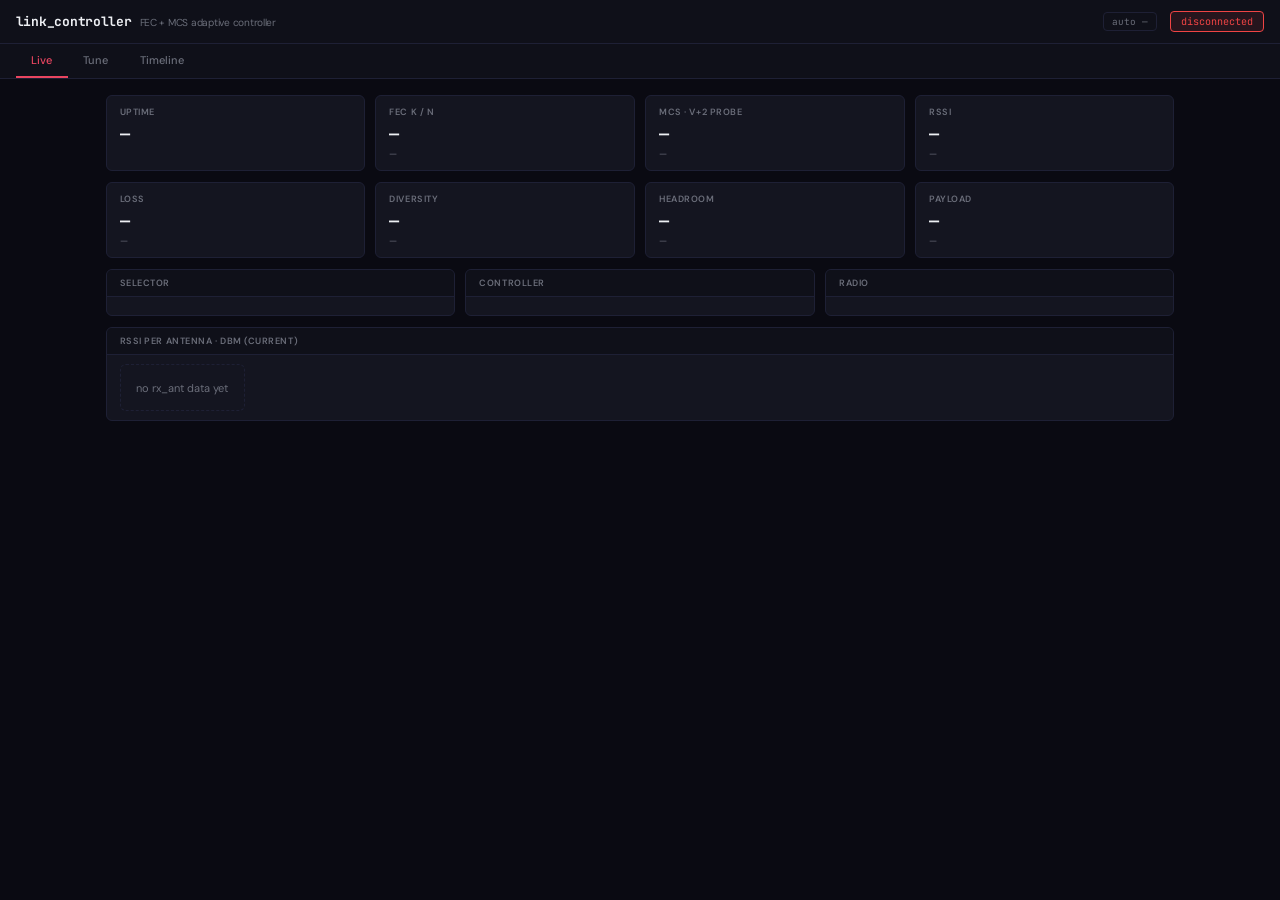
==== vehicle/webui/index.html @ eeebcd67 "slimdown phase 1: public/expert schema split, CLI cull, mcs_start+probe_enabled folds, gs.html link-" ====
<!doctype html>
<html lang="en">
<head>
<meta charset="utf-8">
<meta name="viewport" content="width=device-width,initial-scale=1">
<title>link_controller</title>
<style>
@import url('https://fonts.googleapis.com/css2?family=JetBrains+Mono:wght@400;500;600;700&family=DM+Sans:wght@400;500;600;700&display=swap');

*{margin:0;padding:0;box-sizing:border-box}
:root{
  --bg:#0a0a12;--bg2:#0f1019;--panel:#141520;--panel2:#191a2a;
  --border:#1e2035;--border-hi:#2a2d4a;
  --text:#c8cad0;--mute:#6b6e7a;--text-bright:#eef0f4;
  --accent:#e94560;--accent-glow:rgba(233,69,96,.15);
  --ok:#22c55e;--ok-bg:rgba(34,197,94,.1);
  --warn:#f59e0b;--warn-bg:rgba(245,158,11,.1);
  --bad:#ef4444;--bad-bg:rgba(239,68,68,.1);
  --fec:#3b82f6;--mcs:#bc8cff;--common:#6b6e7a;
}
html{font-size:13px}
html,body{margin:0;padding:0;height:100%;background:var(--bg);color:var(--text);font-family:'DM Sans',system-ui,sans-serif;overflow-x:hidden}
code,pre,.mono,.tune-row .name,.timeline,.kv dd,.card .v{font-family:'JetBrains Mono',monospace}

/* Sticky telemetry bar header */
header{position:sticky;top:0;z-index:100;display:flex;align-items:center;gap:1rem;padding:0 1.2rem;height:44px;background:var(--bg2);border-bottom:1px solid var(--border);backdrop-filter:blur(12px)}
header h1{font-family:'JetBrains Mono',monospace;font-weight:700;font-size:1rem;color:var(--text-bright);letter-spacing:-.02em;white-space:nowrap;margin:0}
header h1 .v{color:var(--mute);font-weight:400;margin-left:.6rem;font-family:'DM Sans',sans-serif;font-size:.78rem}
header .conn{font-size:.78rem;padding:3px 10px;border-radius:4px;background:var(--panel);border:1px solid var(--border);font-family:'JetBrains Mono',monospace}
header .conn.ok{color:var(--ok);border-color:var(--ok);background:var(--ok-bg)}
header .conn.bad{color:var(--bad);border-color:var(--bad);background:var(--bad-bg)}
/* Auto-state chip — "fec auto · mcs auto" badge in the header so the
 * operator can tell at a glance whether the adaptive loops are running
 * without opening the Tune tab. Colour reflects worst-of-pair:
 *   .ok  — both on  (the normal case)
 *   .warn — exactly one on (split state, usually after a manual pin)
 *   .bad — both off (everything is being driven by hand) */
header .chip{margin-left:auto;font-size:.72rem;padding:2px 8px;border:1px solid var(--border);border-radius:4px;font-family:'JetBrains Mono',monospace;cursor:help;color:var(--mute);white-space:nowrap}
header .chip.ok{color:var(--ok);border-color:var(--ok);background:var(--ok-bg)}
header .chip.warn{color:var(--warn);border-color:var(--warn);background:var(--warn-bg)}
header .chip.bad{color:var(--bad);border-color:var(--bad);background:var(--bad-bg)}

/* Tabs */
nav{display:flex;background:var(--bg2);border-bottom:1px solid var(--border);padding:0 1.2rem;gap:0}
nav button{flex:0 0 auto;background:none;color:var(--mute);border:none;border-bottom:2px solid transparent;padding:.7rem 1.2rem;font:inherit;font-size:.85rem;font-weight:500;cursor:pointer;transition:all .15s;user-select:none}
nav button:hover{color:var(--text)}
nav button.active{color:var(--accent);border-bottom-color:var(--accent)}

main{padding:1.2rem;overflow:auto;height:calc(100vh - 86px);max-width:1100px;margin:0 auto}
.tab{display:none}
.tab.active{display:block;animation:fadeIn .2s ease}
@keyframes fadeIn{from{opacity:0;transform:translateY(4px)}to{opacity:1;transform:none}}

/* Card grid (Live tab) */
.cards{display:grid;grid-template-columns:repeat(auto-fit,minmax(220px,1fr));gap:.8rem;margin-bottom:.8rem}
.card{background:var(--panel);border:1px solid var(--border);border-radius:6px;padding:.8rem 1rem;transition:border-color .15s}
.card:hover{border-color:var(--border-hi)}
.card h3{margin:0 0 .4rem;font-size:.7rem;text-transform:uppercase;letter-spacing:.06em;color:var(--mute);font-weight:600}
.card .v{font-size:1.3rem;font-weight:600;font-variant-numeric:tabular-nums;color:var(--text-bright)}
.card .v.ok{color:var(--ok)}
.card .v.warn{color:var(--warn)}
.card .v.bad{color:var(--bad)}
.card .v.muted{color:var(--mute)}
.card .sub{font-size:.72rem;color:var(--mute);margin-top:.2rem}

/* Detail panel rows */
.row{display:flex;gap:.8rem;margin-bottom:.8rem;flex-wrap:wrap}
.row > *{flex:1;min-width:240px}
.panel{background:var(--panel);border:1px solid var(--border);border-radius:6px;overflow:hidden}
.panel h2{margin:0;padding:.55rem 1rem;font-size:.7rem;text-transform:uppercase;letter-spacing:.06em;color:var(--mute);font-weight:600;background:var(--bg2);border-bottom:1px solid var(--border)}
.panel .kv,.panel .ant-row{padding:.7rem 1rem}
.kv{display:grid;grid-template-columns:auto 1fr;gap:4px 1rem;font-size:.78rem}
.kv dt{color:var(--mute);font-family:'JetBrains Mono',monospace}
.kv dd{margin:0;font-variant-numeric:tabular-nums;color:var(--text)}

/* Antenna chips */
.ant-row{display:flex;flex-wrap:wrap;gap:.5rem}
.ant-row .ant{display:flex;flex-direction:column;align-items:center;background:var(--bg);padding:.4rem .8rem;border-radius:4px;min-width:74px;border:1px solid var(--border)}
.ant-row .ant .name{font-size:.65rem;color:var(--mute);text-transform:uppercase;letter-spacing:.05em;margin-bottom:.15rem;font-family:'JetBrains Mono',monospace}
.ant-row .ant .val{font-size:1.05rem;font-weight:600;font-variant-numeric:tabular-nums;font-family:'JetBrains Mono',monospace}
.ant-row .ant .val.ok{color:var(--ok)}
.ant-row .ant .val.warn{color:var(--warn)}
.ant-row .ant .val.bad{color:var(--bad)}
.ant-row .ant.muted .val{color:var(--mute)}

/* Payload flags */
.payload-flags{display:inline-flex;gap:.25rem;margin-left:.4rem}
.payload-flags .flag{font-size:.6rem;padding:1px 6px;border-radius:3px;text-transform:uppercase;letter-spacing:.04em;font-weight:600;font-family:'JetBrains Mono',monospace}
.payload-flags .flag.warn{background:var(--warn-bg);color:var(--warn);border:1px solid var(--warn)}
.payload-flags .flag.info{background:rgba(59,130,246,.15);color:var(--fec);border:1px solid var(--fec)}

/* Toggle strips — pinned at the top of the Tune tab so the loop-enable
 * keys (fec.enabled / mcs.enabled / cmd.enabled) aren't lost among ~75
 * params. Mirrors the .adaptive-strip pattern from the ground PR #52
 * Link tab. Click a button → /set?<key>=<0|1>; the active state is
 * read back from the response and reflected in .on/.off styling.
 *
 * Split into two side-by-side strips because the semantics differ:
 *   .adaptive-strip — fec/mcs adaptive loops that overwrite manual
 *                     tune-row edits on each tick when ON.
 *   .remote-strip   — cmd.enabled gates whether the vehicle accepts
 *                     WCMDs from the ground; nothing gets overwritten. */
.strip-row{display:flex;gap:.8rem;flex-wrap:wrap;margin-bottom:1rem}
.strip-row > *{flex:1 1 320px;min-width:240px}
.toggle-strip{display:flex;gap:.6rem;flex-wrap:wrap;padding:.6rem .8rem;background:var(--bg2);border:1px solid var(--border);border-radius:6px;align-items:center}
.toggle-strip .label{font-size:.78rem;color:var(--text-bright);font-family:'JetBrains Mono',monospace;font-weight:600;text-transform:uppercase;letter-spacing:.04em}
.toggle-strip .group{display:flex;align-items:center;gap:.3rem}
.toggle-strip .group .name{font-size:.72rem;color:var(--mute);font-family:'JetBrains Mono',monospace;text-transform:uppercase;letter-spacing:.04em}
.toggle-strip button{background:var(--panel);color:var(--mute);border:1px solid var(--border);border-radius:3px;padding:3px 10px;font-family:'JetBrains Mono',monospace;font-size:.72rem;font-weight:700;cursor:pointer;text-transform:uppercase;letter-spacing:.04em;transition:all .15s}
.toggle-strip button:hover{border-color:var(--border-hi);color:var(--text)}
.toggle-strip button.on{background:var(--ok-bg);color:var(--ok);border-color:var(--ok)}
.toggle-strip button.off{background:var(--bad-bg);color:var(--bad);border-color:var(--bad)}
.toggle-strip button.flash-bad{animation:flash-bad 1.2s ease-out}
.toggle-strip .hint{font-size:.7rem;color:var(--mute);flex:1 1 100%;margin-top:.2rem}

/* Tune tab — sections + parameter rows */
.tune-expert{display:flex;align-items:center;gap:.45rem;margin:.2rem 0 1rem;font-size:.76rem;color:var(--mute);cursor:pointer;user-select:none}
.tune-expert input{accent-color:var(--warn)}
.tune-section{margin-bottom:1.2rem}
.tune-section h2{margin:0 0 .5rem;font-size:.78rem;text-transform:uppercase;letter-spacing:.06em;font-weight:600;border-left:3px solid var(--common);padding-left:.6rem;color:var(--mute)}
.tune-section.fec h2{border-left-color:var(--fec);color:var(--fec)}
.tune-section.mcs h2{border-left-color:var(--mcs);color:var(--mcs)}
.tune-section.common h2{border-left-color:var(--common);color:var(--mute)}
.tune-grid{display:grid;grid-template-columns:repeat(auto-fill,minmax(320px,1fr));gap:.4rem}
.tune-row{display:grid;grid-template-columns:170px 1fr 64px;gap:.4rem;align-items:center;padding:.4rem .6rem;background:var(--panel);border:1px solid var(--border);border-radius:4px;border-left:3px solid transparent;transition:all .15s}
.tune-row:hover{border-color:var(--border-hi)}
.tune-row .name{font-size:.78rem;color:var(--text);display:flex;align-items:center;gap:.4rem;min-width:0}
.tune-row .name .label{overflow:hidden;text-overflow:ellipsis;white-space:nowrap}
/* "?" hover-tip — replaces the inline two-line description that used
 * to wrap behind the input on narrow grids. Range is still inline so
 * operators don't have to hover to see [lo..hi]. */
.tune-row .name .tip{flex:0 0 auto;display:inline-flex;align-items:center;justify-content:center;width:14px;height:14px;border:1px solid var(--border-hi);border-radius:50%;color:var(--mute);font-size:.62rem;font-family:'JetBrains Mono',monospace;cursor:help;user-select:none}
.tune-row .name .tip:hover{color:var(--text-bright);border-color:var(--accent)}
.tune-row .name .range{flex:0 0 auto;color:var(--mute);font-size:.7rem;font-family:'JetBrains Mono',monospace}
.tune-row input{background:var(--bg);color:var(--text);border:1px solid var(--border);border-radius:3px;padding:4px 6px;font-family:'JetBrains Mono',monospace;font-size:.78rem;width:100%;transition:border-color .15s}
.tune-row input:focus{outline:none;border-color:var(--accent)}
.tune-row input[type="number"]{-moz-appearance:textfield}
.tune-row input[type="number"]::-webkit-outer-spin-button,.tune-row input[type="number"]::-webkit-inner-spin-button{-webkit-appearance:none;margin:0}
/* Apply buttons: solid orange (matches the "modify state" affordance
 * used for primary action buttons elsewhere in the UI). */
.tune-row button{background:var(--warn);color:#000;border:1px solid var(--warn);border-radius:3px;padding:4px 8px;font-family:'JetBrains Mono',monospace;font-size:.72rem;font-weight:700;cursor:pointer;text-transform:uppercase;letter-spacing:.04em;transition:all .15s}
.tune-row button:hover{background:#d97706;border-color:#d97706;transform:translateY(-1px)}
.tune-row.applied{border-left-color:var(--ok);animation:flash-ok 1s ease-out}
.tune-row.error{border-left-color:var(--bad);animation:flash-bad 1.5s ease-out}
@keyframes flash-ok{0%{background:rgba(34,197,94,.18)}100%{background:var(--panel)}}
@keyframes flash-bad{0%{background:rgba(239,68,68,.18)}100%{background:var(--panel)}}

/* Timeline */
.timeline{font-size:.75rem}
.timeline .filters{display:flex;gap:.4rem;margin-bottom:.6rem;align-items:center}
.timeline .filters label{display:flex;align-items:center;gap:.3rem;cursor:pointer;padding:4px 10px;background:var(--panel);border:1px solid var(--border);border-radius:4px;font-family:'DM Sans',sans-serif;font-size:.78rem;transition:all .15s}
.timeline .filters label:hover{border-color:var(--border-hi);color:var(--text-bright)}
.timeline .filters label input{margin:0}
.timeline .filters .clear{margin-left:auto;background:var(--panel);color:var(--mute);border:1px solid var(--border);border-radius:4px;padding:4px 12px;cursor:pointer;font-family:'JetBrains Mono',monospace;font-size:.72rem;text-transform:uppercase;letter-spacing:.04em;transition:all .15s}
.timeline .filters .clear:hover{border-color:var(--accent);color:var(--accent)}
.timeline .events{background:var(--panel);border:1px solid var(--border);border-radius:4px;padding:.4rem;height:calc(100vh - 220px);overflow-y:auto}
.timeline .ev{padding:3px 6px;border-bottom:1px solid var(--border);display:flex;gap:.6rem;align-items:flex-start;white-space:pre-wrap;word-break:break-all}
.timeline .ev:last-child{border:0}
.timeline .ev .t{color:var(--mute);flex:0 0 auto;font-variant-numeric:tabular-nums}
.timeline .ev .s{flex:0 0 auto;font-weight:600;width:42px;text-transform:uppercase;letter-spacing:.04em;font-size:.7rem}
.timeline .ev.fec .s{color:var(--fec)}
.timeline .ev.mcs .s{color:var(--mcs)}
.timeline .ev.common .s{color:var(--mute)}
.timeline .ev .m{flex:1;color:var(--text)}

.muted{color:var(--mute)}
.empty{color:var(--mute);text-align:center;padding:1.2rem;font-size:.85rem;border:1px dashed var(--border);border-radius:6px}

::-webkit-scrollbar{width:6px;height:6px}
::-webkit-scrollbar-track{background:var(--bg)}
::-webkit-scrollbar-thumb{background:var(--border-hi);border-radius:3px}
::-webkit-scrollbar-thumb:hover{background:var(--mute)}
</style>
</head>
<body>
<header>
  <h1>link_controller<span class="v">FEC + MCS adaptive controller</span></h1>
  <span id="auto-chip" class="chip" title="Adaptive loop state. Click the buttons on the Tune tab to toggle.">auto —</span>
  <span id="conn" class="conn">connecting…</span>
</header>
<nav>
  <button data-tab="live" class="active">Live</button>
  <button data-tab="tune">Tune</button>
  <button data-tab="timeline">Timeline</button>
</nav>
<main>
  <section id="tab-live" class="tab active">
    <div class="cards">
      <div class="card"><h3>Uptime</h3><div class="v" id="c-uptime">—</div></div>
      <div class="card"><h3>FEC k / n</h3><div class="v" id="c-fec">—</div><div class="sub" id="c-fec-sub">—</div></div>
      <div class="card"><h3>MCS · V+2 probe</h3><div class="v" id="c-mcs">—</div><div class="sub" id="c-mcs-sub">—</div></div>
      <div class="card"><h3>RSSI</h3><div class="v" id="c-rssi">—</div><div class="sub" id="c-rssi-sub">—</div></div>
      <div class="card"><h3>Loss</h3><div class="v" id="c-loss">—</div><div class="sub" id="c-loss-sub">—</div></div>
      <div class="card"><h3>Diversity</h3><div class="v" id="c-div">—</div><div class="sub" id="c-div-sub">—</div></div>
      <div class="card"><h3>Headroom</h3><div class="v" id="c-headroom">—</div><div class="sub" id="c-headroom-sub">—</div></div>
      <div class="card"><h3>Payload</h3><div class="v" id="c-payload">—</div><div class="sub" id="c-payload-sub">—</div></div>
    </div>
    <div class="row">
      <div class="panel">
        <h2>Selector</h2>
        <dl class="kv" id="kv-sel"></dl>
      </div>
      <div class="panel">
        <h2>Controller</h2>
        <dl class="kv" id="kv-ctrl"></dl>
      </div>
      <div class="panel">
        <h2>Radio</h2>
        <dl class="kv" id="kv-radio"></dl>
      </div>
    </div>
    <div class="panel">
      <h2>RSSI per antenna · dBm (current)</h2>
      <div class="ant-row" id="ant-row"><div class="empty">no rx_ant data yet</div></div>
    </div>
  </section>

  <section id="tab-tune" class="tab"></section>

  <section id="tab-timeline" class="tab">
    <div class="timeline">
      <div class="filters">
        <label><input type="checkbox" data-subsys="fec" checked> fec</label>
        <label><input type="checkbox" data-subsys="mcs" checked> mcs</label>
        <label><input type="checkbox" data-subsys="common" checked> common</label>
        <button class="clear" id="ev-clear">clear</button>
      </div>
      <div class="events" id="events"><div class="empty">waiting for events…</div></div>
    </div>
  </section>
</main>

<script>
"use strict";

// ── State ────────────────────────────────────────────────────────────
const state = {
  paramsSchema: null,    // [{name, type, lo, hi, help, value, subsys}, ...]
  tuneRendered: false,
  tuneExpert: false,     // false = /schema (public keys), true = /schema?all=1
  evBuf: [],             // [{t, subsys, msg}, ...] — capped
  evCap: 200,
  filters: {fec:true, mcs:true, common:true},
};

const $ = sel => document.querySelector(sel);
const $$ = sel => document.querySelectorAll(sel);

// ── Tabs ─────────────────────────────────────────────────────────────
$$("nav button").forEach(b => b.addEventListener("click", () => {
  $$("nav button").forEach(x => x.classList.remove("active"));
  $$(".tab").forEach(x => x.classList.remove("active"));
  b.classList.add("active");
  $("#tab-" + b.dataset.tab).classList.add("active");
  if (b.dataset.tab === "tune" && !state.tuneRendered) renderTune();
}));

// ── Subsystem detection from dotted key ──────────────────────────────
function subsysOf(key) {
  if (key.startsWith("fec.")) return "fec";
  if (key.startsWith("mcs.")) return "mcs";
  return "common";
}

// ── Connection status / SSE ──────────────────────────────────────────
function setConn(ok, text) {
  const el = $("#conn");
  el.className = "conn " + (ok ? "ok" : "bad");
  el.textContent = text;
}

function startSSE() {
  let es;
  try { es = new EventSource("/events"); } catch (e) { setConn(false, "sse failed"); return; }
  es.onopen = () => setConn(true, "live");
  es.onerror = () => setConn(false, "disconnected");
  es.onmessage = e => {
    let d;
    try { d = JSON.parse(e.data); } catch (_) { return; }
    pushEvent(d.t_s, d.subsys || "common", d.msg || "");
  };
}

function pushEvent(t, subsys, msg) {
  state.evBuf.push({t, subsys, msg});
  if (state.evBuf.length > state.evCap) state.evBuf.shift();
  appendEventToDom(t, subsys, msg);
}

function appendEventToDom(t, subsys, msg) {
  if (!state.filters[subsys]) return;
  const evDiv = $("#events");
  if (evDiv.firstElementChild && evDiv.firstElementChild.classList.contains("empty"))
    evDiv.innerHTML = "";
  const row = document.createElement("div");
  row.className = "ev " + subsys;
  const t1 = document.createElement("span"); t1.className = "t"; t1.textContent = (typeof t === "number" ? t.toFixed(3) : "—") + "s";
  const t2 = document.createElement("span"); t2.className = "s"; t2.textContent = subsys;
  const t3 = document.createElement("span"); t3.className = "m"; t3.textContent = msg;
  row.append(t1, t2, t3);
  evDiv.appendChild(row);
  // cap rendered children too
  while (evDiv.children.length > state.evCap) evDiv.removeChild(evDiv.firstChild);
  // auto-scroll if user is near bottom
  if (evDiv.scrollTop + evDiv.clientHeight + 40 >= evDiv.scrollHeight)
    evDiv.scrollTop = evDiv.scrollHeight;
}

function rerenderEvents() {
  const evDiv = $("#events");
  evDiv.innerHTML = "";
  for (const e of state.evBuf) appendEventToDom(e.t, e.subsys, e.msg);
  if (!evDiv.children.length) evDiv.innerHTML = '<div class="empty">no events match filters</div>';
}

$$(".timeline .filters input").forEach(cb => cb.addEventListener("change", () => {
  state.filters[cb.dataset.subsys] = cb.checked;
  rerenderEvents();
}));
$("#ev-clear").addEventListener("click", () => { state.evBuf = []; rerenderEvents(); });

// ── Live tab — periodic /status fetch ────────────────────────────────
async function pollStatus() {
  try {
    const r = await fetch("/status", {cache:"no-store"});
    if (!r.ok) throw new Error(r.status);
    const j = await r.json();
    renderStatus(j);
  } catch (_) { /* SSE conn indicator already shows it */ }
}

function fmtKv(parent, obj, fmt) {
  parent.innerHTML = "";
  for (const k of Object.keys(obj)) {
    const dt = document.createElement("dt"); dt.textContent = k;
    const dd = document.createElement("dd");
    let v = obj[k];
    if (fmt && fmt[k]) v = fmt[k](v);
    else if (typeof v === "number") v = (Number.isInteger(v) ? v : v.toFixed(2));
    else if (typeof v === "boolean") v = v ? "yes" : "no";
    dd.textContent = (v === null || v === undefined) ? "—" : String(v);
    parent.appendChild(dt); parent.appendChild(dd);
  }
}

// Header auto-state chip — reads fec.enabled / mcs.enabled out of the
// status poll. cmd.enabled is not surfaced in /status (would need a
// server-side change), so the chip stays scoped to the two adaptive
// loops; the Tune-tab strip still covers cmd.
function renderAutoChip(s) {
  const chip = $("#auto-chip");
  if (!chip) return;
  const fec = !!(s && s.fec && s.fec.enabled);
  const mcs = !!(s && s.mcs && s.mcs.enabled);
  chip.classList.remove("ok","warn","bad");
  if (fec && mcs)      chip.classList.add("ok");
  else if (fec || mcs) chip.classList.add("warn");
  else                 chip.classList.add("bad");
  chip.textContent =
    "fec " + (fec ? "auto" : "OFF") +
    " · mcs " + (mcs ? "auto" : "OFF");
  chip.title =
    "fec.enabled = " + (fec ? "true" : "false") + "\n" +
    "mcs.enabled = " + (mcs ? "true" : "false") + "\n" +
    "Toggle these on the Tune tab.";
}

function renderStatus(s) {
  $("#c-uptime").textContent = (s.uptime_s ?? 0).toFixed(1) + "s";
  renderAutoChip(s);
  // Keep the Tune-tab strip in sync with external changes (CLI, another
  // browser session). Only the two adaptive keys ride along on /status;
  // cmd.enabled isn't exposed there, so it stays driven by /set + the
  // one-shot /params read in buildToggleStrips.
  refreshAdaptiveStripFromParams({
    "fec.enabled": !!(s && s.fec && s.fec.enabled),
    "mcs.enabled": !!(s && s.mcs && s.mcs.enabled),
  });

  // FEC card — show k/n with explicit encoded bitrate + parity %.
  // Bitrate is computed here (avg_frame_size × fps × 8) instead of in
  // a separate card; the operator gets the number directly without
  // mental math, and the "Headroom" card below shows the actionable
  // budget-vs-encoded comparison.
  const fec = s.fec || {};
  if (fec.have_current) {
    $("#c-fec").textContent = fec.k + " / " + fec.n;
    $("#c-fec").className = "v ok";
    const encoded_kbps = (fec.avg_frame_size||0) * (fec.fps||0) * 8 / 1000;
    const parity_pct = fec.n > 0 ? ((fec.n - fec.k) / fec.n * 100) : 0;
    const bps = encoded_kbps > 0
      ? (encoded_kbps/1000).toFixed(2) + " Mbps · "
      : "";
    $("#c-fec-sub").textContent = bps + parity_pct.toFixed(0) + "% parity · " + (fec.fps||0).toFixed(0) + " fps";
  } else {
    $("#c-fec").textContent = "—";
    $("#c-fec").className = "v";
    $("#c-fec-sub").textContent = "(waiting for first commit)";
  }

  // MCS · V+2 probe card — current committed MCS plus the probe rung the
  // law gates on (per-mille PER + freshness).
  const mcs = s.mcs || {};
  const pb = mcs.probe || {};
  if (mcs.current_mcs >= 0) {
    const probeStr = (pb.tuned_mcs >= 0) ? " → P" + pb.tuned_mcs : "";
    $("#c-mcs").textContent = "MCS " + mcs.current_mcs + probeStr;
    $("#c-mcs").className = mcs.in_failsafe ? "v bad" : "v ok";
    if (mcs.in_failsafe) {
      $("#c-mcs-sub").textContent = "FAILSAFE (no rx_ant)";
    } else {
      const perStr = (pb.v2_per_milli >= 0)
        ? "V+2 " + pb.v2_per_milli + "‰ · " + (pb.v2_age_s >= 0 ? pb.v2_age_s.toFixed(1) + "s" : "—")
        : "V+2 no data";
      $("#c-mcs-sub").textContent = perStr + " · commits " + mcs.commit_count;
    }
  } else {
    $("#c-mcs").textContent = "—";
    $("#c-mcs").className = "v";
    $("#c-mcs-sub").textContent = "(no rx_ant yet)";
  }

  // RSSI — smoothed dBm + slope; guard badge when a floor/fade rule is
  // suppressing promotes (or actively demoting).
  const score = s.score || {};
  const guard = mcs.rssi_guard || {};
  if ("smoothed_rssi" in score) {
    const sm = score.smoothed_rssi;
    const slope = score.rssi_slope_db_s || 0;
    const guardOn = guard.floor_active || guard.fade_active;
    $("#c-rssi").textContent = sm.toFixed(1) + " dBm";
    $("#c-rssi").className = "v " + (guardOn || sm < -75 ? "bad" : sm < -60 ? "warn" : "ok");
    let sub = "slope " + (slope >= 0 ? "+" : "") + slope.toFixed(1) + " dB/s";
    if (guard.floor_active) sub += " · FLOOR";
    if (guard.fade_active)  sub += " · FADE";
    $("#c-rssi-sub").textContent = sub;
  }

  // Loss (smoothed/EWMA — the values the law evaluates)
  if ("smoothed_lost_ratio" in score) {
    const lp = score.smoothed_lost_ratio * 100;
    $("#c-loss").textContent = lp.toFixed(2) + "%";
    $("#c-loss").className = "v " + (lp > 5 ? "bad" : lp > 0.5 ? "warn" : "ok");
    $("#c-loss-sub").textContent = "fec_recov " + ((score.smoothed_recov_ratio||0)*100).toFixed(1) + "%";
  }

  // Diversity — redundant-copies-per-unique-fragment (count_p_diversity /
  // count_p_uniq).  Two adapters fully overlapping = 100%; N adapters fully
  // overlapping = (N-1) × 100%.  Distinct from fec_recov: high diversity
  // means a second/third adapter routinely saved us without needing parity.
  // adapter_count = -1 → older RX without the patch.
  if ("smoothed_diversity_ratio" in score) {
    const dv = (score.smoothed_diversity_ratio || 0) * 100;
    const ac = ("adapter_count" in score) ? score.adapter_count : -1;
    $("#c-div").textContent = dv.toFixed(1) + "%";
    /* Colour: ok when ≥1 redundant copy on average; warn for partial
     * overlap; neutral for single-adapter setups. */
    $("#c-div").className = "v " + (dv >= 95 ? "ok" : dv > 0 ? "warn" : "");
    let sub;
    if (ac > 0) {
      sub = ac + (ac === 1 ? " adapter" : " adapters") + " active";
    } else if (dv > 0) {
      sub = "redundant coverage";
    } else {
      sub = "single adapter / no overlap";
    }
    $("#c-div-sub").textContent = sub;
  }

  // Headroom — actionable derived value: how much link budget is left
  // (or how far over budget the encoder is running). Computed from the
  // sidecar's encoded bitrate vs the FEC controller's safe-budget
  // (phy × k/n × safety, clamped to bitrate_min/max).
  //
  // Threshold calibration accounts for the fact that the budget is
  // ALREADY safety_margin (0.5 by default) below post-FEC capacity, so
  // small overshoots are within normal frame-size fluctuation:
  //   green  : usage  < 100% (under conservative budget)
  //   yellow : 100-140%      (eating safety margin, still fine)
  //   red    : >= 140%       (approaching PHY-after-FEC ceiling)
  // For reference: at 200% of budget the encoder is using 100% of the
  // post-FEC capacity (= phy × k/n) and will drop frames.
  const wfb = s.wfb || {};
  const have_budget  = typeof wfb.computed_safe_kbps === "number" && wfb.computed_safe_kbps > 0;
  const have_encoded = fec.have_current && fec.fps > 0 && fec.avg_frame_size > 0;
  if (have_budget && have_encoded) {
    const encoded_kbps = (fec.avg_frame_size * fec.fps * 8) / 1000;
    const free_kbps    = wfb.computed_safe_kbps - encoded_kbps;
    const usage        = encoded_kbps / wfb.computed_safe_kbps;
    const sign         = free_kbps >= 0 ? "+" : "";
    $("#c-headroom").textContent = sign + (free_kbps/1000).toFixed(2) + " Mbps " +
                                   (free_kbps >= 0 ? "free" : "over");
    $("#c-headroom").className =
      usage >= 1.40 ? "v bad"  :
      usage >= 1.00 ? "v warn" : "v ok";
    $("#c-headroom-sub").textContent =
      (encoded_kbps/1000).toFixed(2) + " / " + (wfb.computed_safe_kbps/1000).toFixed(2) +
      " Mbps  (" + (usage*100).toFixed(0) + "%)";
  } else if (have_budget) {
    $("#c-headroom").textContent = (wfb.computed_safe_kbps/1000).toFixed(2) + " Mbps";
    $("#c-headroom").className = "v warn";
    $("#c-headroom-sub").textContent = "budget only — no encoder data";
  } else {
    $("#c-headroom").textContent = "—";
    $("#c-headroom").className = "v muted";
    $("#c-headroom-sub").textContent = "(no radio + controller state)";
  }

  // Detail panels
  fmtKv($("#kv-sel"), {
    mcs: mcs.current_mcs,
    probe_tuned_mcs: pb.tuned_mcs,
    v2_per_milli: pb.v2_per_milli,
    v2_age_s: (pb.v2_age_s >= 0) ? pb.v2_age_s.toFixed(2) : "—",
    v2_gated: !!pb.v2_gated,
    probe_records: pb.records,
    retune_fails: pb.retune_fails,
    rssi_slope: (score.rssi_slope_db_s != null) ? score.rssi_slope_db_s.toFixed(1) : "—",
    floor_active: !!guard.floor_active,
    fade_active: !!guard.fade_active,
    flap_guard: (mcs.flap_guard && mcs.flap_guard.active)
      ? ("rung " + mcs.flap_guard.mcs) : "off",
    in_failsafe: !!mcs.in_failsafe,
    commit_count: mcs.commit_count,
    changes_in_window: mcs.changes_in_window,
  });
  fmtKv($("#kv-ctrl"), {
    have_current: !!fec.have_current,
    k: fec.k, n: fec.n,
    avg_frame_size: (fec.avg_frame_size||0).toFixed(1),
    update_count: fec.update_count,
    fps: (fec.fps||0).toFixed(2),
  });
  const radio = s.radio || {};
  fmtKv($("#kv-radio"), {
    valid: !!radio.valid,
    mcs_index: radio.mcs,
    bw: radio.bw,
    short_gi: !!radio.short_gi,
    stbc: radio.stbc,
    ldpc: !!radio.ldpc,
    vht: !!radio.vht_mode,
    nss: radio.vht_nss,
    phy_mbps: (radio.phy_mbps != null) ? radio.phy_mbps.toFixed(1) : "—",
  });

  // Payload card — adaptive outgoing.maxPayloadSize. When the feature
  // is off (fec.payload_max = 0, the shipped default) the card shows
  // "off" muted; when enabled it shows the last value written to venc
  // with two pill flags:
  //   CAPPED  — the bitrate→payload tier table wanted more headroom
  //             than payload_max allowed (expect higher pps);
  //   JUMBO   — informational, payload_max > 1472 so the operator has
  //             declared a jumbo-capable end-to-end path.
  const pld = s.payload || {};
  const cP = $("#c-payload"), cPS = $("#c-payload-sub");
  if (!pld.enabled) {
    cP.textContent = "off";
    cP.className = "v muted";
    cPS.textContent = "fixed venc payload";
  } else {
    let flags = "";
    if (pld.table_clipped) flags += '<span class="flag warn">CAPPED</span>';
    if (pld.would_fragment_on_1500_mtu) flags += '<span class="flag info">JUMBO</span>';
    const flagHtml = flags ? '<span class="payload-flags">' + flags + '</span>' : "";
    if (pld.last_written > 0) {
      cP.innerHTML = pld.last_written + " B" + flagHtml;
      cP.className = "v " + (pld.table_clipped ? "warn" : "ok");
      cPS.textContent = "max " + pld.max + " · sel " + (pld.selected || "—");
    } else if (pld.selected > 0) {
      cP.innerHTML = pld.selected + " B" + flagHtml;
      cP.className = "v warn";
      cPS.textContent = "max " + pld.max + " · pending first commit";
    } else {
      cP.innerHTML = "—" + flagHtml;
      cP.className = "v muted";
      cPS.textContent = "max " + pld.max + " · waiting for radio";
    }
  }

  // Per-antenna instant values (replaces the time-series chart).
  if (s.ants && Array.isArray(s.ants)) renderAntRow(s.ants);
}

function renderAntRow(ants) {
  const row = $("#ant-row");
  if (!ants.length) {
    row.innerHTML = '<div class="empty">no rx_ant data yet</div>';
    return;
  }
  let html = "";
  for (let i = 0; i < ants.length; i++) {
    const v = ants[i];
    const has = typeof v === "number";
    let cls = "";
    if (has) cls = v < -75 ? "bad" : v < -60 ? "warn" : "ok";
    html += '<div class="ant' + (has ? "" : " muted") + '">' +
            '<span class="name">ant ' + i + '</span>' +
            '<span class="val ' + cls + '">' + (has ? v.toFixed(1) : "—") + '</span>' +
            '</div>';
  }
  row.innerHTML = html;
}

// Loop-enable keys promoted into the toggle strips at the top of Tune.
// Split into two groups because the semantics differ — see the
// .adaptive-strip / .remote-strip CSS comment for the rationale.
// Each entry: {keys: [param names], label, hint}. The promoted keys
// are hidden from their parent section's tune-grid to avoid showing
// a stale duplicate row after a strip toggle.
const TOGGLE_STRIPS = [
  {
    cls:  "adaptive-strip",
    label:"Adaptive",
    hint: "ON = the controller writes k/n (fec) and the PER-probe MCS law on each tick; manual tune-row edits below are overwritten.",
    keys: ["fec.enabled", "mcs.enabled"],
  },
  {
    cls:  "remote-strip",
    label:"Remote",
    hint: "ON = vehicle accepts WCMD frames from the ground (bitrate, fps, force_idr, …). OFF = local control only.",
    keys: ["cmd.enabled"],
  },
];
const ADAPTIVE_KEYS = TOGGLE_STRIPS.flatMap(s => s.keys);

// ── Tune tab — init-once form ────────────────────────────────────────
async function renderTune() {
  const root = $("#tab-tune");
  root.innerHTML = '<div class="empty">loading…</div>';
  let params, schema;
  try {
    [params, schema] = await Promise.all([
      fetch("/params", {cache:"no-store"}).then(r => r.json()),
      fetch(state.tuneExpert ? "/schema?all=1" : "/schema",
            {cache:"no-store"}).then(r => r.json()),
    ]);
  } catch (e) {
    root.innerHTML = '<div class="empty">failed to load params (' + e + ')</div>';
    return;
  }
  // schema is [{name, type, lo, hi, help}, ...]
  state.paramsSchema = schema.map(s => ({...s, value: params[s.name], subsys: subsysOf(s.name)}));

  // Group by subsystem (excluding the keys promoted to the strip)
  const groups = {common:[], fec:[], mcs:[]};
  for (const f of state.paramsSchema) {
    if (ADAPTIVE_KEYS.includes(f.name)) continue;
    groups[f.subsys].push(f);
  }

  root.innerHTML = "";
  root.appendChild(buildToggleStrips(params));
  // Expert toggle — default /schema lists only operator-policy keys;
  // ?all=1 adds the algorithm mechanics. /set accepts both either way.
  const exp = document.createElement("label");
  exp.className = "tune-expert";
  const expCb = document.createElement("input");
  expCb.type = "checkbox";
  expCb.checked = state.tuneExpert;
  expCb.addEventListener("change", () => {
    state.tuneExpert = expCb.checked;
    renderTune();
  });
  exp.appendChild(expCb);
  exp.appendChild(document.createTextNode(
    " show expert keys (algorithm mechanics — defaults are device-validated)"));
  root.appendChild(exp);
  for (const g of ["common","fec","mcs"]) {
    if (!groups[g].length) continue;
    const sect = document.createElement("div"); sect.className = "tune-section " + g;
    const h = document.createElement("h2"); h.textContent = g + " (" + groups[g].length + ")";
    const grid = document.createElement("div"); grid.className = "tune-grid";
    sect.append(h, grid);
    for (const f of groups[g]) grid.appendChild(buildTuneRow(f));
    root.appendChild(sect);
  }
  state.tuneRendered = true;
}

// Toggle strips — two side-by-side groups (Adaptive / Remote) at the
// top of the Tune tab. State is read from /params on render, refreshed
// from /set responses on toggle, AND re-synced from each /status poll
// (so external changes via CLI or another browser don't leave the
// strip stale relative to the chip).
//
// NOTE: cmd.enabled is not exposed in /status, so the periodic sync
// only covers fec.enabled + mcs.enabled. cmd.enabled stays driven by
// /set responses + initial /params load.
function buildToggleStrips(params) {
  const row = document.createElement("div"); row.className = "strip-row";
  for (const spec of TOGGLE_STRIPS) {
    const strip = document.createElement("div");
    strip.className = "toggle-strip " + spec.cls;
    const label = document.createElement("span"); label.className = "label";
    label.textContent = spec.label;
    strip.appendChild(label);
    for (const key of spec.keys) {
      const grp = document.createElement("span"); grp.className = "group";
      const nameEl = document.createElement("span"); nameEl.className = "name";
      nameEl.textContent = key.replace(/\.enabled$/, "");
      const on  = document.createElement("button"); on.textContent  = "ON";
      const off = document.createElement("button"); off.textContent = "OFF";
      on.dataset.key  = key; on.dataset.val  = "1";
      off.dataset.key = key; off.dataset.val = "0";
      on.addEventListener("click",  () => toggleAdaptive(key, 1, on));
      off.addEventListener("click", () => toggleAdaptive(key, 0, off));
      syncAdaptiveButtons(on, off, !!params[key]);
      grp.append(nameEl, on, off);
      strip.appendChild(grp);
    }
    const hint = document.createElement("span"); hint.className = "hint";
    hint.textContent = spec.hint;
    strip.appendChild(hint);
    row.appendChild(strip);
  }
  return row;
}

function syncAdaptiveButtons(onBtn, offBtn, isOn) {
  onBtn.classList.toggle("on",   isOn);
  onBtn.classList.toggle("off",  false);
  offBtn.classList.toggle("on",  false);
  offBtn.classList.toggle("off", !isOn);
}

async function toggleAdaptive(key, val, srcBtn) {
  const url = "/set?" + encodeURIComponent(key) + "=" + val;
  const flashFail = () => {
    if (!srcBtn) return;
    srcBtn.classList.remove("flash-bad");
    void srcBtn.offsetWidth; // restart animation
    srcBtn.classList.add("flash-bad");
  };
  try {
    const r = await fetch(url, {cache:"no-store"});
    const j = await r.json();
    const ok = (j.applied || []).includes(key);
    // Reflect whatever the server actually committed (handles clamping
    // and the case where a future server-side guard refuses the toggle).
    const newVal = j.params && (key in j.params) ? !!j.params[key] : !!val;
    refreshAdaptiveStripFromParams(j.params || {[key]: newVal});
    // Also nudge the chip — saves waiting for the next 1 s status poll.
    if (key === "fec.enabled" || key === "mcs.enabled") {
      renderAutoChip({fec:{enabled:!!(j.params||{})["fec.enabled"]},
                      mcs:{enabled:!!(j.params||{})["mcs.enabled"]}});
    }
    if (!ok) {
      console.warn("toggleAdaptive: server did not apply", key, j);
      flashFail();
    }
  } catch (e) {
    console.warn("toggleAdaptive failed", key, e);
    flashFail();
  }
}

function refreshAdaptiveStripFromParams(params) {
  // Scope the lookup to either toggle strip — they're both children of
  // .strip-row, and buttons are tagged with data-key so we don't care
  // which strip a given key lives in.
  const row = document.querySelector(".strip-row");
  if (!row) return;
  for (const key of ADAPTIVE_KEYS) {
    if (!(key in params)) continue;
    const on  = row.querySelector('button[data-key="' + key + '"][data-val="1"]');
    const off = row.querySelector('button[data-key="' + key + '"][data-val="0"]');
    if (on && off) syncAdaptiveButtons(on, off, !!params[key]);
  }
}

function buildTuneRow(f) {
  const row = document.createElement("div"); row.className = "tune-row";
  row.dataset.name = f.name;
  const name = document.createElement("div"); name.className = "name";
  // Just the parameter name + a small "?" hover-tip that carries the
  // long-form description in `title` so it never wraps behind the input.
  // [lo..hi] still shown inline so operators see the valid range without
  // having to hover.
  const showRange = !(f.lo === f.hi || f.type === "bool");
  const tipText   = (f.help || f.name) + (showRange ? "  ["+f.lo+".."+f.hi+"]" : "");
  const labelEl   = document.createElement("span"); labelEl.className = "label"; labelEl.textContent = f.name;
  const tipEl     = document.createElement("span"); tipEl.className   = "tip";   tipEl.textContent   = "?"; tipEl.title = tipText;
  name.append(labelEl, tipEl);
  if (showRange) {
    const rangeEl = document.createElement("span"); rangeEl.className = "range";
    rangeEl.textContent = "["+f.lo+".."+f.hi+"]";
    name.appendChild(rangeEl);
  }
  const inp = document.createElement("input");
  inp.type = (f.type === "bool") ? "text" : "number";
  if (f.type !== "bool" && f.lo !== f.hi) {
    inp.min = f.lo;
    inp.max = f.hi;
    if (f.type === "float") inp.step = "any";
  }
  inp.value = (typeof f.value === "boolean") ? (f.value ? "1" : "0") : String(f.value);
  inp.addEventListener("keydown", e => { if (e.key === "Enter") apply(); });
  const btn = document.createElement("button"); btn.textContent = "APPLY";
  btn.addEventListener("click", apply);
  row.append(name, inp, btn);
  async function apply() {
    const url = "/set?" + encodeURIComponent(f.name) + "=" + encodeURIComponent(inp.value);
    try {
      const r = await fetch(url, {cache:"no-store"});
      const j = await r.json();
      const ok = (j.applied || []).includes(f.name);
      row.classList.remove("applied", "error");
      void row.offsetWidth; // restart animation
      row.classList.add(ok ? "applied" : "error");
      // re-read from server response so coercion / clamping is visible
      if (ok && j.params && (f.name in j.params)) {
        const v = j.params[f.name];
        f.value = v;
        inp.value = (typeof v === "boolean") ? (v ? "1":"0") : String(v);
      }
    } catch (e) {
      row.classList.add("error");
    }
  }
  return row;
}

// ── Bootstrap ────────────────────────────────────────────────────────
startSSE();
pollStatus();
setInterval(pollStatus, 1000);
</script>
</body>
</html>
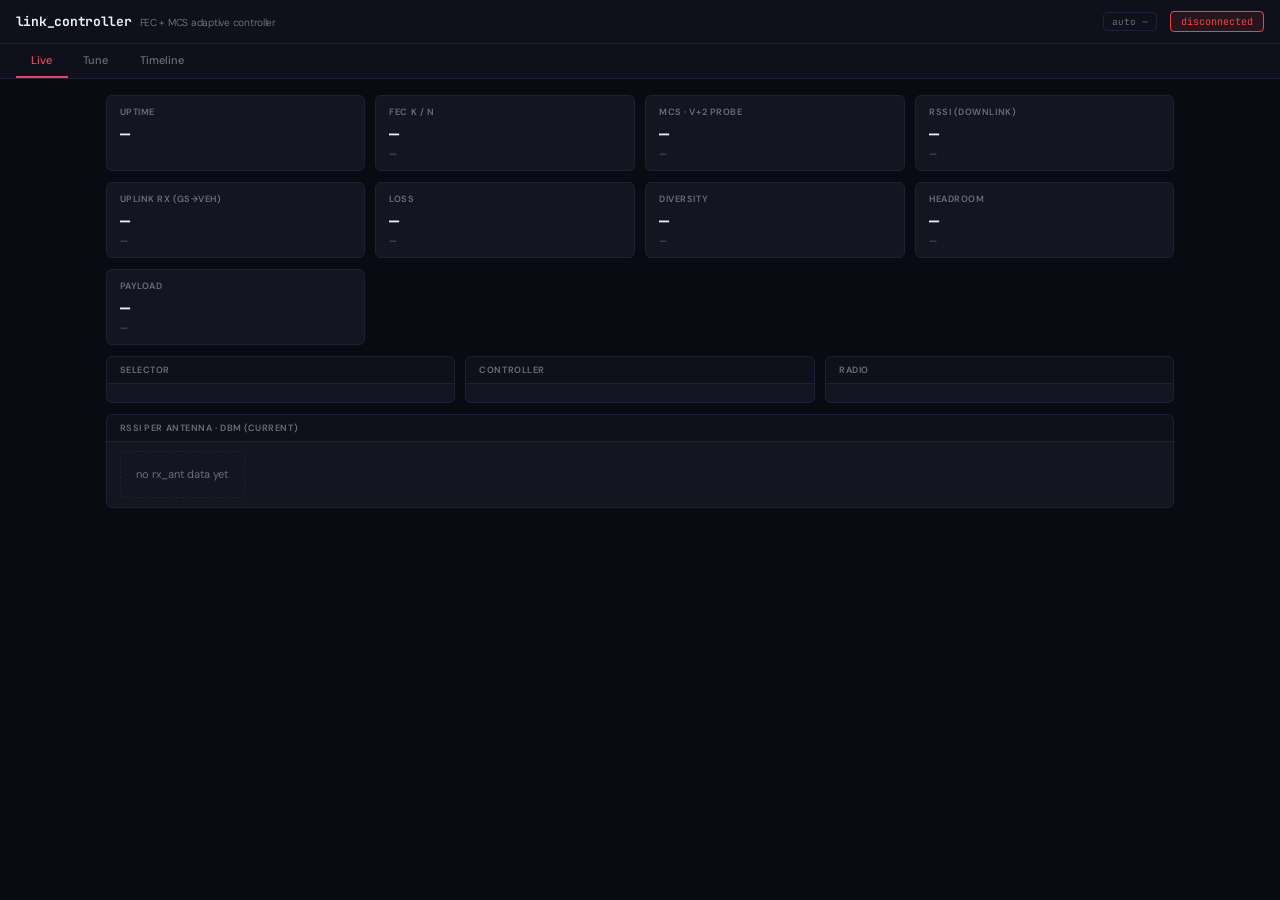
==== commit 90a1c008: "link_controller webui: self-contained Uplink RX card Add a dedicated 'Uplink RX (GS→veh)' card to th" ====
--- a/vehicle/webui/index.html
+++ b/vehicle/webui/index.html
@@ -189,7 +189,8 @@
       <div class="card"><h3>Uptime</h3><div class="v" id="c-uptime">—</div></div>
       <div class="card"><h3>FEC k / n</h3><div class="v" id="c-fec">—</div><div class="sub" id="c-fec-sub">—</div></div>
       <div class="card"><h3>MCS · V+2 probe</h3><div class="v" id="c-mcs">—</div><div class="sub" id="c-mcs-sub">—</div></div>
-      <div class="card"><h3>RSSI</h3><div class="v" id="c-rssi">—</div><div class="sub" id="c-rssi-sub">—</div></div>
+      <div class="card"><h3>RSSI (downlink)</h3><div class="v" id="c-rssi">—</div><div class="sub" id="c-rssi-sub">—</div></div>
+      <div class="card" title="The vehicle's own reception of the GS uplink (GS→vehicle), from a diagnostic wfb_rx -Y listener. Independent of the downlink RSSI the control loop adapts on; proves WCMD/CSA reaches the vehicle."><h3>Uplink RX (GS→veh)</h3><div class="v" id="c-uplink">—</div><div class="sub" id="c-uplink-sub">—</div></div>
       <div class="card"><h3>Loss</h3><div class="v" id="c-loss">—</div><div class="sub" id="c-loss-sub">—</div></div>
       <div class="card"><h3>Diversity</h3><div class="v" id="c-div">—</div><div class="sub" id="c-div-sub">—</div></div>
       <div class="card"><h3>Headroom</h3><div class="v" id="c-headroom">—</div><div class="sub" id="c-headroom-sub">—</div></div>
@@ -434,6 +435,28 @@
     if (guard.floor_active) sub += " · FLOOR";
     if (guard.fade_active)  sub += " · FADE";
     $("#c-rssi-sub").textContent = sub;
+  }
+
+  // Uplink RX — the vehicle's OWN reception of the GS uplink (GS→vehicle),
+  // from the diagnostic wfb_rx -Y listener. Wholly independent of the RSSI
+  // card above (which is the GS-relayed DOWNLINK score the control loop
+  // adapts on); this never feeds the law. pkt_total/lost are lifetime
+  // counters — a non-zero rx count proves WCMD/CSA actionable data lands.
+  const up = s.uplink_rx || {};
+  if (up.present) {
+    const ur = up.smoothed_rssi;
+    $("#c-uplink").textContent = ur.toFixed(1) + " dBm";
+    $("#c-uplink").className = "v " + (ur < -82 ? "bad" : ur < -72 ? "warn" : "ok");
+    const tot = (up.pkt_total || 0) + (up.lost_total || 0);
+    const per = tot > 0 ? (up.lost_total / tot * 100) : 0;
+    let usub = "rx " + (up.pkt_total || 0) + " · loss " + per.toFixed(1) + "%";
+    if (typeof up.age_s === "number" && up.age_s >= 0)
+      usub += " · age " + up.age_s.toFixed(1) + "s";
+    $("#c-uplink-sub").textContent = usub;
+  } else {
+    $("#c-uplink").textContent = "—";
+    $("#c-uplink").className = "v muted";
+    $("#c-uplink-sub").textContent = "no rx_ant yet";
   }
 
   // Loss (smoothed/EWMA — the values the law evaluates)
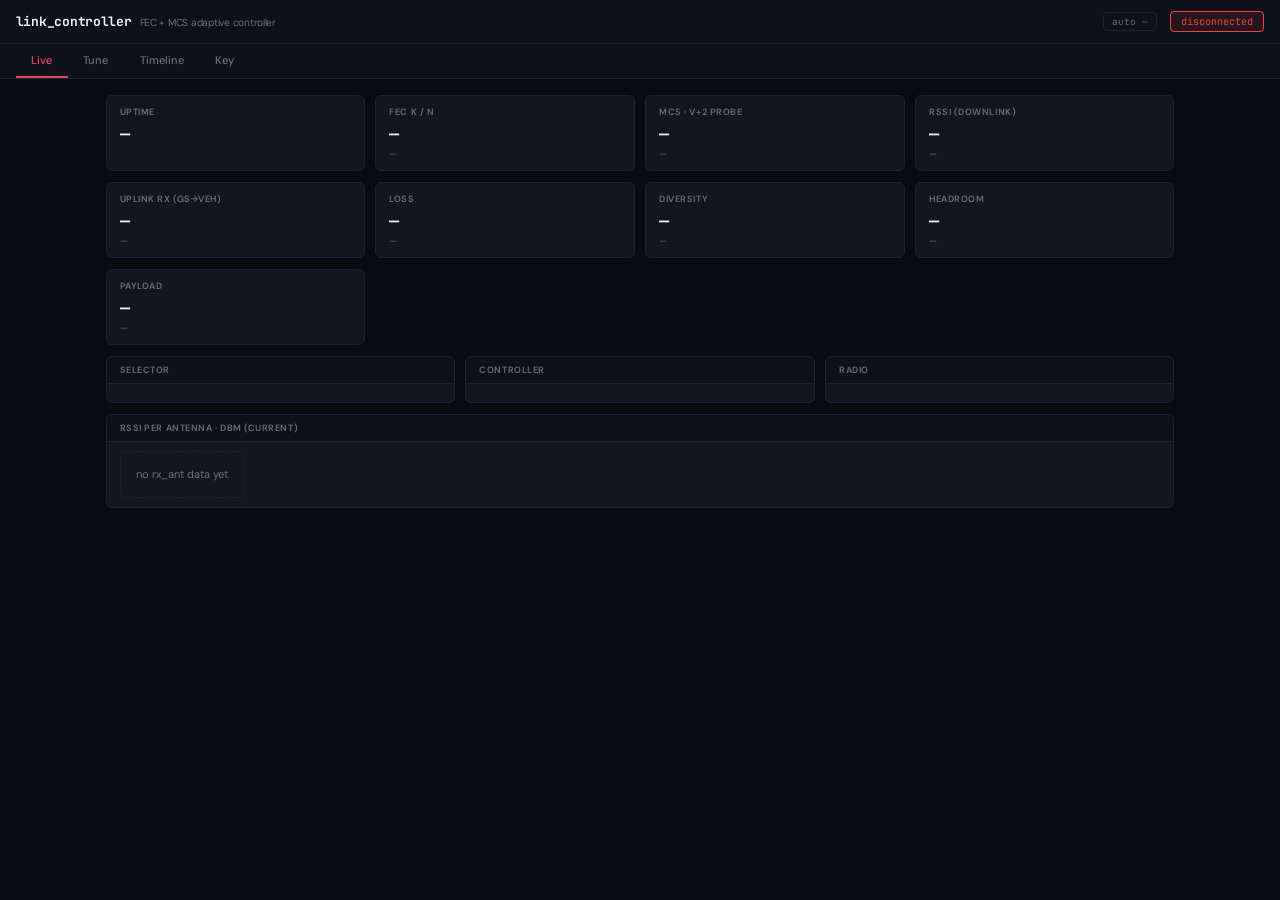
==== commit 5af5b420: "autonomous mega-binary Phase 4: unified key-management WebUI (both sides) Generate/rotate/upload the" ====
--- a/vehicle/webui/index.html
+++ b/vehicle/webui/index.html
@@ -182,6 +182,7 @@
   <button data-tab="live" class="active">Live</button>
   <button data-tab="tune">Tune</button>
   <button data-tab="timeline">Timeline</button>
+  <button data-tab="keys">Key</button>
 </nav>
 <main>
   <section id="tab-live" class="tab active">
@@ -229,6 +230,65 @@
       <div class="events" id="events"><div class="empty">waiting for events…</div></div>
     </div>
   </section>
+
+  <section id="tab-keys" class="tab">
+    <style>
+      #tab-keys .kwrap{max-width:660px}
+      #tab-keys .kcard{background:var(--panel);border:1px solid var(--border);border-radius:8px;padding:1rem 1.2rem;margin-bottom:1rem}
+      #tab-keys h3{margin:0 0 .5rem;font-size:.8rem;font-weight:600;color:var(--text-bright);text-transform:uppercase;letter-spacing:.04em}
+      #tab-keys p{margin:.5rem 0 0;font-size:.74rem;color:var(--mute);line-height:1.45}
+      #tab-keys .fp{font-family:'JetBrains Mono',monospace;font-size:1.6rem;font-weight:600;color:var(--text-bright);letter-spacing:.04em}
+      #tab-keys .lbl{font-size:.68rem;color:var(--mute);text-transform:uppercase;letter-spacing:.06em}
+      #tab-keys .mono{font-family:'JetBrains Mono',monospace}
+      #tab-keys input,#tab-keys textarea{background:var(--bg2);border:1px solid var(--border);color:var(--text);border-radius:5px;padding:.45rem .55rem;font:inherit;font-size:.82rem;width:100%}
+      #tab-keys textarea{font-family:'JetBrains Mono',monospace;font-size:.72rem;resize:vertical;min-height:3.2em}
+      #tab-keys button.kbtn{background:var(--panel2);border:1px solid var(--border-hi);color:var(--text-bright);border-radius:5px;padding:.45rem .9rem;font:inherit;font-size:.8rem;font-weight:500;cursor:pointer;white-space:nowrap}
+      #tab-keys button.kbtn:hover{border-color:var(--accent);color:var(--accent)}
+      #tab-keys button.kbtn.warn:hover{border-color:var(--warn);color:var(--warn)}
+      #tab-keys .row{display:flex;gap:.5rem;align-items:flex-start}
+      #tab-keys #key-msg{margin-top:.6rem;font-size:.78rem;min-height:1.1em}
+      #tab-keys #key-msg.ok{color:var(--ok)} #tab-keys #key-msg.bad{color:var(--bad)}
+    </style>
+    <div class="kwrap">
+      <div class="kcard">
+        <div class="row" style="justify-content:space-between;align-items:center">
+          <div>
+            <div class="lbl">Pair fingerprint — role: drone</div>
+            <div class="fp" id="key-fp">…</div>
+            <div class="mono" id="key-path" style="font-size:.72rem;color:var(--mute)"></div>
+          </div>
+          <button class="kbtn" id="key-refresh" title="refresh">↻</button>
+        </div>
+        <div id="key-msg"></div>
+        <p>Air and ground must show the <b>same</b> fingerprint to link. After any change below, hit <b>Apply</b> to restart the link.</p>
+      </div>
+
+      <div class="kcard">
+        <h3>Regenerate from passphrase</h3>
+        <div class="row"><input id="key-seed" value="Waybeam" spellcheck="false"><button class="kbtn" id="key-seed-btn">Regenerate</button></div>
+        <p>Deterministic: set the <b>same</b> passphrase on both ends. The default “Waybeam” is an <b>insecure shared default</b> — change it for production.</p>
+      </div>
+
+      <div class="kcard">
+        <h3>Generate random pair</h3>
+        <button class="kbtn" id="key-random-btn">Generate random</button>
+        <p>Fresh unique key. The other end won’t match until you copy it over — read the 128-hex value back with <span class="mono">xxd -p -c256 /etc/drone.key</span> and upload it on the ground side (or just confirm fingerprints match).</p>
+      </div>
+
+      <div class="kcard">
+        <h3>Upload key</h3>
+        <textarea id="key-hex" placeholder="128 hex chars (64-byte key)" spellcheck="false"></textarea>
+        <div class="row" style="margin-top:.5rem"><button class="kbtn" id="key-upload-btn">Upload</button></div>
+        <p>Paste a 64-byte key as 128 hex characters (e.g. <span class="mono">xxd -p -c256 drone.key</span>).</p>
+      </div>
+
+      <div class="kcard" style="border-color:var(--warn)">
+        <h3>Apply</h3>
+        <button class="kbtn warn" id="key-apply-btn">Apply (restart link)</button>
+        <p>Restarts the wfb stack so the new key takes effect — brief video interruption. Needed after any key change.</p>
+      </div>
+    </div>
+  </section>
 </main>
 
 <script>
@@ -254,7 +314,49 @@
   b.classList.add("active");
   $("#tab-" + b.dataset.tab).classList.add("active");
   if (b.dataset.tab === "tune" && !state.tuneRendered) renderTune();
+  if (b.dataset.tab === "keys") renderKeys();
 }));
+
+// ── Key management ───────────────────────────────────────────────────
+function keyMsg(text, ok) {
+  const el = $("#key-msg");
+  el.textContent = text || "";
+  el.className = ok === undefined ? "" : (ok ? "ok" : "bad");
+}
+function keyRender(j) {
+  $("#key-fp").textContent = j.fingerprint || "?";
+  $("#key-path").textContent = (j.path || "") + (j.exists ? "" : " (missing)");
+}
+async function keyCall(query, note) {
+  try {
+    const r = await fetch("/keys" + (query ? "?" + query : ""), {cache:"no-store"});
+    const j = await r.json();
+    keyRender(j);
+    if (j.error) keyMsg("error: " + j.error, false);
+    else if (note) keyMsg(note + (j.changed ? " — hit Apply to restart" : ""), true);
+    return j;
+  } catch (e) { keyMsg("request failed: " + e, false); return null; }
+}
+function renderKeys() { keyCall("", null); }
+
+$("#key-refresh").addEventListener("click", () => keyCall("", null));
+$("#key-seed-btn").addEventListener("click", () => {
+  const s = $("#key-seed").value.trim();
+  if (!s) { keyMsg("passphrase is empty", false); return; }
+  keyCall("action=seed&seed=" + encodeURIComponent(s), "regenerated from passphrase");
+});
+$("#key-random-btn").addEventListener("click", () => keyCall("action=random", "generated a random pair"));
+$("#key-upload-btn").addEventListener("click", () => {
+  const h = $("#key-hex").value.replace(/\s+/g, "");
+  if (h.length !== 128) { keyMsg("need exactly 128 hex chars (got " + h.length + ")", false); return; }
+  keyCall("action=upload&hex=" + encodeURIComponent(h), "key uploaded");
+});
+$("#key-apply-btn").addEventListener("click", async () => {
+  if (!confirm("Restart the wfb link to apply the key? Brief video interruption.")) return;
+  keyMsg("restarting link…", true);
+  try { await fetch("/keys?action=restart", {cache:"no-store"}); } catch (e) {}
+  setTimeout(() => keyCall("", null), 9000);
+});
 
 // ── Subsystem detection from dotted key ──────────────────────────────
 function subsysOf(key) {
@@ -674,6 +776,7 @@
 
   root.innerHTML = "";
   root.appendChild(buildToggleStrips(params));
+  root.appendChild(buildCommandStrip());
   // Expert toggle — default /schema lists only operator-policy keys;
   // ?all=1 adds the algorithm mechanics. /set accepts both either way.
   const exp = document.createElement("label");
@@ -740,6 +843,67 @@
   return row;
 }
 
+// WCMD action strip — peek master switch + venc one-shots (force_idr,
+// record), applied LOCALLY via the /cmd loopback using the SAME WCMD keys the
+// ground sends. These are wfb_tx/venc actions, not link_controller Config
+// fields, so they go through /cmd (not /set). Fire-and-flash, like the
+// gs_supervisor "Vehicle peek" + "Encoder quick fires" strips — peek state
+// isn't in /status, so no stateful ON/OFF reflection.
+const WCMD_KEY = { FORCE_IDR: 4, RECORD: 15, PEEK_ENABLED: 16 };
+const WCMD_STATUS = { 0:"OK", 1:"DISABLED", 2:"UNKNOWN_KEY", 3:"KEY_BLOCKED",
+  4:"OUT_OF_RANGE", 5:"RATE_LIMITED", 6:"HTTP_ERROR", 7:"BAD_FORMAT", 8:"NOT_PERMITTED" };
+
+function buildCommandStrip() {
+  const row = document.createElement("div"); row.className = "strip-row";
+  const strip = document.createElement("div"); strip.className = "toggle-strip cmd-strip";
+  const label = document.createElement("span"); label.className = "label";
+  label.textContent = "Commands";
+  strip.appendChild(label);
+  const group = (name, btns) => {
+    const grp = document.createElement("span"); grp.className = "group";
+    const nm = document.createElement("span"); nm.className = "name"; nm.textContent = name;
+    grp.appendChild(nm);
+    for (const b of btns) {
+      const btn = document.createElement("button"); btn.textContent = b.text;
+      btn.addEventListener("click", () => localCmd(b.key, b.val, btn));
+      grp.appendChild(btn);
+    }
+    strip.appendChild(grp);
+  };
+  group("peek",   [{text:"ON",  key:WCMD_KEY.PEEK_ENABLED,      val:1},
+                   {text:"OFF", key:WCMD_KEY.PEEK_ENABLED,      val:0}]);
+  group("idr",    [{text:"force", key:WCMD_KEY.FORCE_IDR, val:0}]);
+  group("record", [{text:"start", key:WCMD_KEY.RECORD, val:1},
+                   {text:"stop",  key:WCMD_KEY.RECORD, val:0}]);
+  const hint = document.createElement("span"); hint.className = "hint";
+  hint.textContent = "Local WCMD apply (loopback) — same keys the ground sends. "
+    + "peek = per-frame FEC close on wfb_tx (close each video frame's FEC block "
+    + "at the RTP marker for loss isolation + tighter timing); idr forces a "
+    + "keyframe; record toggles the venc DVR. Honours cmd.* policy + the 100 ms "
+    + "per-key rate limit.";
+  strip.appendChild(hint);
+  row.appendChild(strip);
+  return row;
+}
+
+// Fire a local WCMD via /cmd and flash the button by outcome. Sets the button
+// title to the WCMD status so RATE_LIMITED / DISABLED / KEY_BLOCKED aren't
+// silent (e.g. a too-fast ON→OFF on the same key is rate-limited).
+async function localCmd(key, val, btn) {
+  btn.classList.remove("on", "flash-bad");
+  try {
+    const r = await fetch("/cmd?key=" + key + "&value=" + val, {cache:"no-store"});
+    const j = await r.json();
+    const name = WCMD_STATUS[j.status] || ("status " + j.status);
+    btn.title = name + (j.http_status ? " (http " + j.http_status + ")" : "");
+    if (j.status === 0) { btn.classList.add("on"); setTimeout(() => btn.classList.remove("on"), 700); }
+    else { btn.classList.add("flash-bad"); setTimeout(() => btn.classList.remove("flash-bad"), 1300); }
+  } catch (e) {
+    btn.title = "request failed";
+    btn.classList.add("flash-bad"); setTimeout(() => btn.classList.remove("flash-bad"), 1300);
+  }
+}
+
 function syncAdaptiveButtons(onBtn, offBtn, isOn) {
   onBtn.classList.toggle("on",   isOn);
   onBtn.classList.toggle("off",  false);
